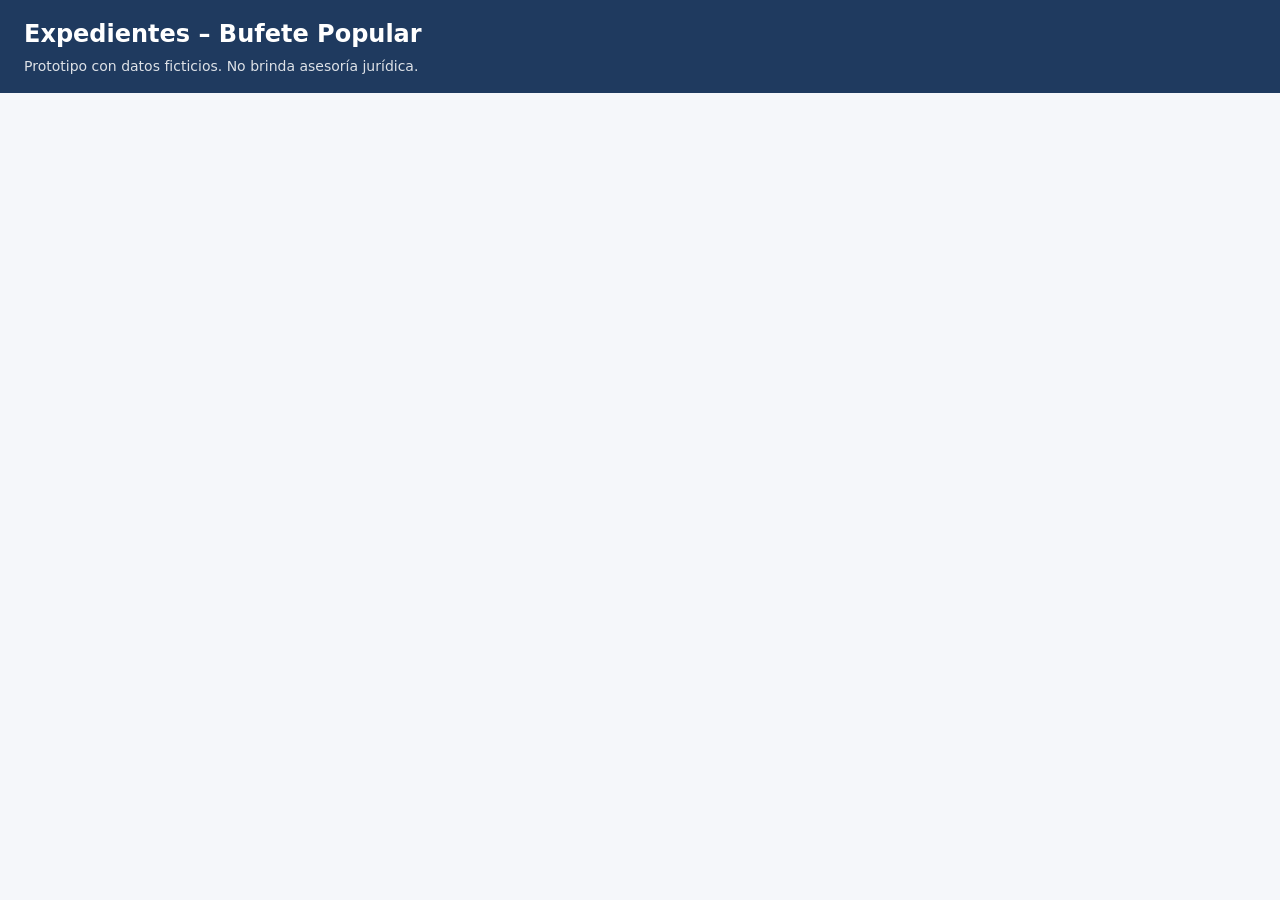
==== index.html @ 19b1eca4 "chore: estructura base del proyecto index.html, estilos base y utilidad genérica de localStorage, si" ====
<!DOCTYPE html>
<html lang="es">
<head>
  <meta charset="UTF-8">
  <meta name="viewport" content="width=device-width, initial-scale=1.0">
  <title>Expedientes – Bufete Popular</title>
  <link rel="stylesheet" href="css/styles.css">
</head>
<body>
  <header class="app-header">
    <h1>Expedientes – Bufete Popular</h1>
    <p class="aviso">Prototipo con datos ficticios. No brinda asesoría jurídica.</p>
  </header>

  <main id="app">
    <!-- Las vistas se agregarán durante el desarrollo -->
  </main>

  <script src="js/storage.js"></script>
  <script src="js/app.js"></script>
</body>
</html>
---- css/styles.css ----
:root {
  --color-primario: #1f3a5f;
  --color-fondo: #f5f7fa;
  --color-texto: #1d1d1f;
  --color-error: #b3261e;
  --color-exito: #1e7b34;
  --radio: 8px;
}

* {
  box-sizing: border-box;
}

body {
  margin: 0;
  font-family: "Segoe UI", system-ui, sans-serif;
  background: var(--color-fondo);
  color: var(--color-texto);
  line-height: 1.5;
}

.app-header {
  background: var(--color-primario);
  color: #fff;
  padding: 1rem 1.5rem;
}

.app-header h1 {
  margin: 0;
  font-size: 1.5rem;
}

.aviso {
  margin: 0.25rem 0 0;
  font-size: 0.875rem;
  opacity: 0.85;
}

main {
  max-width: 1000px;
  margin: 1.5rem auto;
  padding: 0 1rem;
}
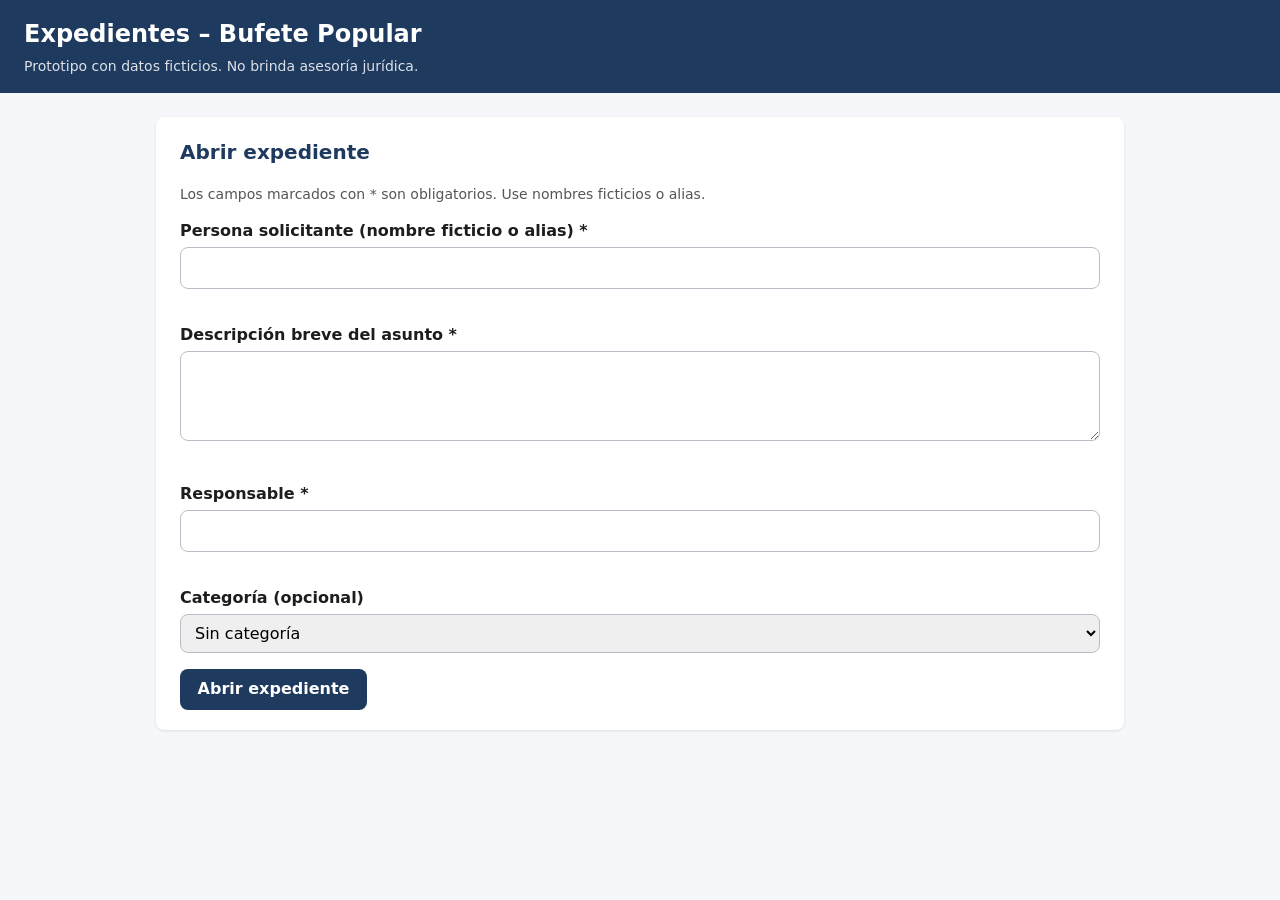
==== commit f98067b4: "feat: apertura de expedientes con validación Formulario con persona, asunto, responsable y categoría" ====
--- a/index.html
+++ b/index.html
@@ -13,7 +13,44 @@
   </header>
 
   <main id="app">
-    <!-- Las vistas se agregarán durante el desarrollo -->
+    <div id="mensaje" class="mensaje" role="status" aria-live="polite" hidden></div>
+
+    <section class="tarjeta" aria-labelledby="titulo-apertura">
+      <h2 id="titulo-apertura">Abrir expediente</h2>
+      <p class="ayuda">Los campos marcados con * son obligatorios. Use nombres ficticios o alias.</p>
+
+      <form id="form-apertura" novalidate>
+        <div class="campo">
+          <label for="persona">Persona solicitante (nombre ficticio o alias) *</label>
+          <input type="text" id="persona" name="persona" maxlength="100" autocomplete="off">
+          <p class="error-campo" id="error-persona"></p>
+        </div>
+
+        <div class="campo">
+          <label for="asunto">Descripción breve del asunto *</label>
+          <textarea id="asunto" name="asunto" rows="3" maxlength="500"></textarea>
+          <p class="error-campo" id="error-asunto"></p>
+        </div>
+
+        <div class="campo">
+          <label for="responsable">Responsable *</label>
+          <input type="text" id="responsable" name="responsable" maxlength="100" autocomplete="off">
+          <p class="error-campo" id="error-responsable"></p>
+        </div>
+
+        <div class="campo">
+          <label for="categoria">Categoría (opcional)</label>
+          <select id="categoria" name="categoria">
+            <option value="">Sin categoría</option>
+            <option value="Civil">Civil</option>
+            <option value="Familiar">Familiar</option>
+            <option value="Laboral">Laboral</option>
+          </select>
+        </div>
+
+        <button type="submit" class="boton boton-primario">Abrir expediente</button>
+      </form>
+    </section>
   </main>
 
   <script src="js/storage.js"></script>
--- a/css/styles.css
+++ b/css/styles.css
@@ -41,3 +41,98 @@
   margin: 1.5rem auto;
   padding: 0 1rem;
 }
+
+.tarjeta {
+  background: #fff;
+  border-radius: var(--radio);
+  padding: 1.25rem 1.5rem;
+  margin-bottom: 1.5rem;
+  box-shadow: 0 1px 3px rgba(0, 0, 0, 0.1);
+}
+
+.tarjeta h2 {
+  margin-top: 0;
+  color: var(--color-primario);
+  font-size: 1.25rem;
+}
+
+.ayuda {
+  margin-top: 0;
+  font-size: 0.875rem;
+  color: #555;
+}
+
+.campo {
+  margin-bottom: 1rem;
+}
+
+.campo label {
+  display: block;
+  font-weight: 600;
+  margin-bottom: 0.25rem;
+}
+
+.campo input,
+.campo textarea,
+.campo select {
+  width: 100%;
+  padding: 0.5rem 0.625rem;
+  border: 1px solid #b8bec7;
+  border-radius: var(--radio);
+  font: inherit;
+}
+
+.campo input:focus,
+.campo textarea:focus,
+.campo select:focus {
+  outline: 2px solid var(--color-primario);
+  outline-offset: 1px;
+}
+
+.campo .invalido {
+  border-color: var(--color-error);
+}
+
+.error-campo {
+  margin: 0.25rem 0 0;
+  color: var(--color-error);
+  font-size: 0.875rem;
+  min-height: 1em;
+}
+
+.boton {
+  padding: 0.55rem 1.1rem;
+  border: none;
+  border-radius: var(--radio);
+  font: inherit;
+  font-weight: 600;
+  cursor: pointer;
+}
+
+.boton-primario {
+  background: var(--color-primario);
+  color: #fff;
+}
+
+.boton-primario:hover {
+  background: #162b47;
+}
+
+.mensaje {
+  padding: 0.75rem 1rem;
+  border-radius: var(--radio);
+  margin-bottom: 1rem;
+  font-weight: 600;
+}
+
+.mensaje.exito {
+  background: #e3f4e7;
+  color: var(--color-exito);
+  border: 1px solid var(--color-exito);
+}
+
+.mensaje.error {
+  background: #fbe9e8;
+  color: var(--color-error);
+  border: 1px solid var(--color-error);
+}
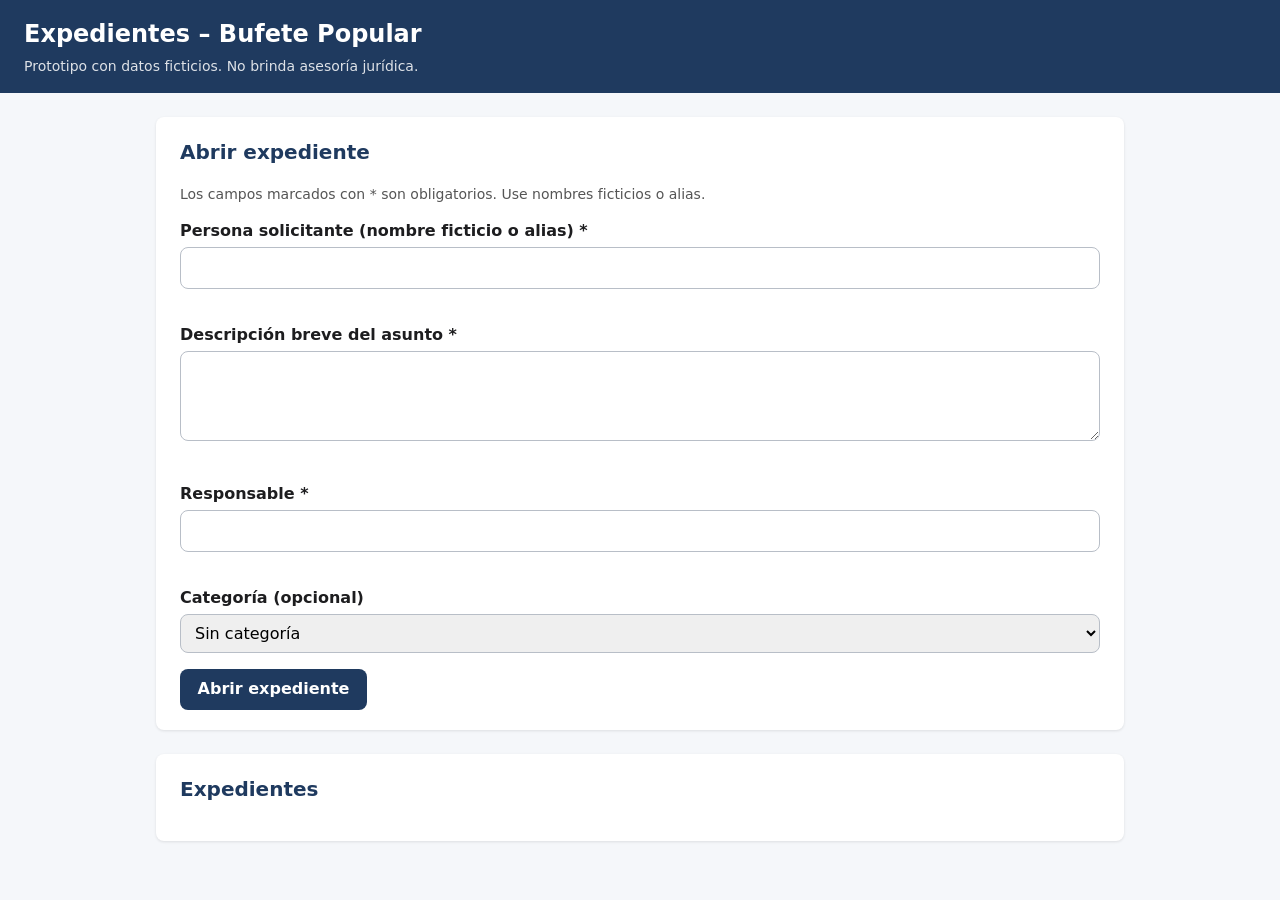
==== commit 1ac5f5c5: "chore: separar módulos de consulta y seguimiento Crea js/consulta.js y js/seguimiento.js con el cont" ====
--- a/index.html
+++ b/index.html
@@ -5,6 +5,8 @@
   <meta name="viewport" content="width=device-width, initial-scale=1.0">
   <title>Expedientes – Bufete Popular</title>
   <link rel="stylesheet" href="css/styles.css">
+  <link rel="stylesheet" href="css/consulta.css">
+  <link rel="stylesheet" href="css/seguimiento.css">
 </head>
 <body>
   <header class="app-header">
@@ -51,9 +53,22 @@
         <button type="submit" class="boton boton-primario">Abrir expediente</button>
       </form>
     </section>
+
+    <!-- Compañera 1 (js/consulta.js): listado y búsqueda -->
+    <section class="tarjeta" id="seccion-listado" aria-labelledby="titulo-listado">
+      <h2 id="titulo-listado">Expedientes</h2>
+    </section>
+
+    <!-- Compañera 1 (js/consulta.js): detalle e historial.
+         Dentro, Compañera 2 (js/seguimiento.js) dibuja en #acciones-expediente. -->
+    <section class="tarjeta" id="seccion-detalle" aria-labelledby="titulo-detalle" hidden>
+      <h2 id="titulo-detalle">Detalle del expediente</h2>
+    </section>
   </main>
 
   <script src="js/storage.js"></script>
   <script src="js/app.js"></script>
+  <script src="js/consulta.js"></script>
+  <script src="js/seguimiento.js"></script>
 </body>
 </html>
--- a/css/consulta.css
+++ b/css/consulta.css
@@ -0,0 +1 @@
+/* Estilos de listado, búsqueda y detalle (Compañera 1). Reutilizar variables de styles.css. */
--- a/css/seguimiento.css
+++ b/css/seguimiento.css
@@ -0,0 +1 @@
+/* Estilos de actividades, estados y cierre (Compañera 2). Reutilizar variables de styles.css. */
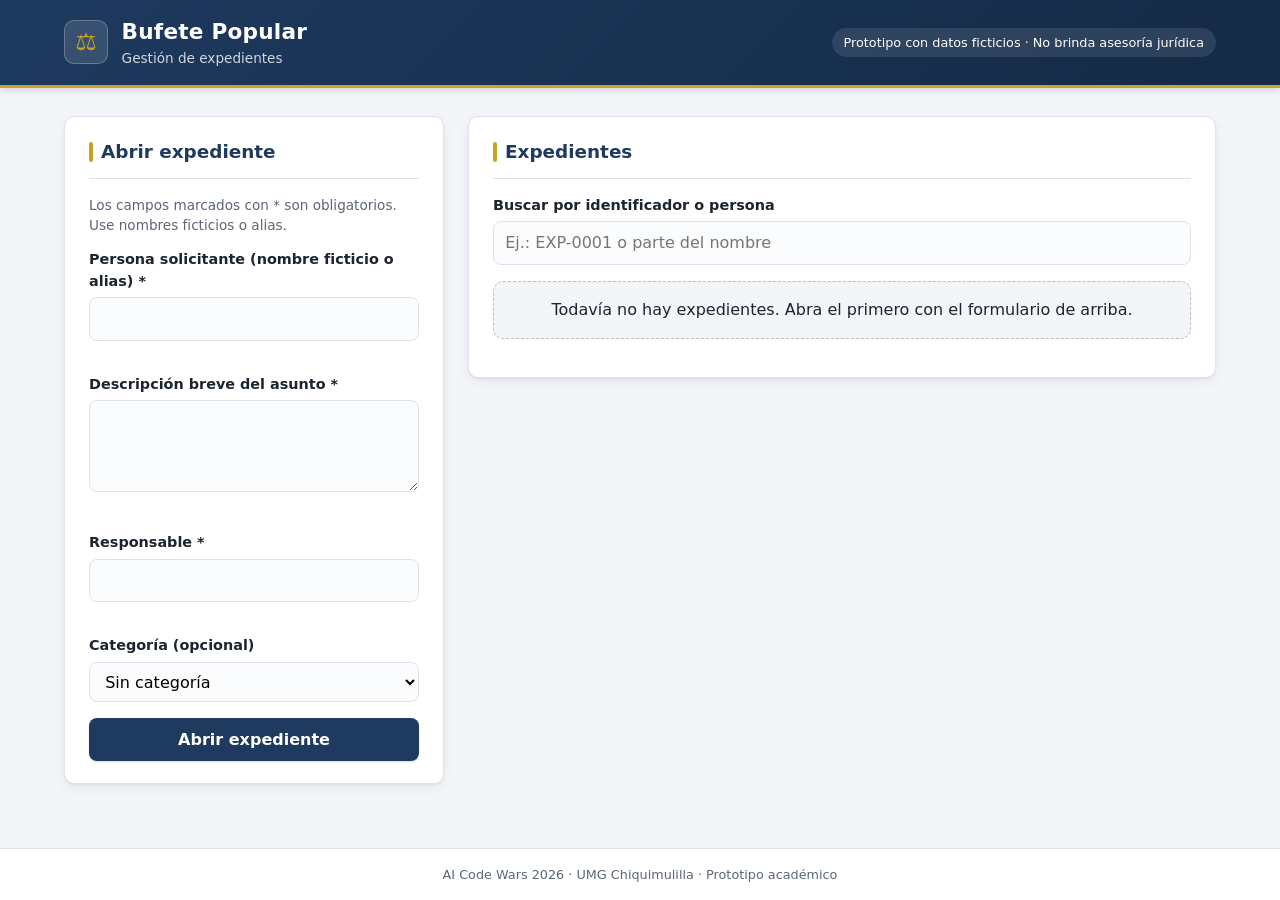
==== commit c18576ec: "style: rediseño visual con encabezado, diseño en dos columnas y pie de página" ====
--- a/index.html
+++ b/index.html
@@ -10,14 +10,23 @@
 </head>
 <body>
   <header class="app-header">
-    <h1>Expedientes – Bufete Popular</h1>
-    <p class="aviso">Prototipo con datos ficticios. No brinda asesoría jurídica.</p>
+    <div class="header-contenido">
+      <div class="marca">
+        <span class="marca-icono" aria-hidden="true">⚖</span>
+        <div>
+          <h1>Bufete Popular</h1>
+          <p class="subtitulo">Gestión de expedientes</p>
+        </div>
+      </div>
+      <p class="aviso">Prototipo con datos ficticios · No brinda asesoría jurídica</p>
+    </div>
   </header>
 
   <main id="app">
     <div id="mensaje" class="mensaje" role="status" aria-live="polite" hidden></div>
 
-    <section class="tarjeta" aria-labelledby="titulo-apertura">
+    <div class="layout">
+    <section class="tarjeta tarjeta-apertura" aria-labelledby="titulo-apertura">
       <h2 id="titulo-apertura">Abrir expediente</h2>
       <p class="ayuda">Los campos marcados con * son obligatorios. Use nombres ficticios o alias.</p>
 
@@ -59,6 +68,8 @@
       <h2 id="titulo-listado">Expedientes</h2>
     </section>
 
+    </div>
+
     <!-- Compañera 1 (js/consulta.js): detalle e historial.
          Dentro, Compañera 2 (js/seguimiento.js) dibuja en #acciones-expediente. -->
     <section class="tarjeta" id="seccion-detalle" aria-labelledby="titulo-detalle" hidden>
@@ -66,9 +77,12 @@
     </section>
   </main>
 
+  <footer class="app-footer">AI Code Wars 2026 · UMG Chiquimulilla · Prototipo académico</footer>
+
   <script src="js/storage.js"></script>
   <script src="js/app.js"></script>
   <script src="js/consulta.js"></script>
   <script src="js/seguimiento.js"></script>
+  <script src="js/reapertura.js"></script>
 </body>
 </html>
--- a/css/styles.css
+++ b/css/styles.css
@@ -1,10 +1,16 @@
 :root {
-  --color-primario: #1f3a5f;
-  --color-fondo: #f5f7fa;
-  --color-texto: #1d1d1f;
+  --color-primario: #1e3a5f;
+  --color-primario-oscuro: #142a46;
+  --color-acento: #c9a227;
+  --color-fondo: #f3f5f9;
+  --color-superficie: #ffffff;
+  --color-borde: #dde2ea;
+  --color-texto: #1c2430;
+  --color-texto-suave: #5b6676;
   --color-error: #b3261e;
   --color-exito: #1e7b34;
-  --radio: 8px;
+  --radio: 10px;
+  --sombra: 0 1px 2px rgba(16, 24, 40, 0.06), 0 4px 12px rgba(16, 24, 40, 0.06);
 }
 
 * {
@@ -13,54 +19,159 @@
 
 body {
   margin: 0;
-  font-family: "Segoe UI", system-ui, sans-serif;
+  min-height: 100vh;
+  display: flex;
+  flex-direction: column;
+  font-family: "Segoe UI", system-ui, -apple-system, Roboto, sans-serif;
   background: var(--color-fondo);
   color: var(--color-texto);
   line-height: 1.5;
 }
 
+/* ---------- Encabezado ---------- */
+
 .app-header {
-  background: var(--color-primario);
+  background: linear-gradient(135deg, var(--color-primario) 0%, var(--color-primario-oscuro) 100%);
   color: #fff;
+  border-bottom: 3px solid var(--color-acento);
+  box-shadow: 0 2px 8px rgba(0, 0, 0, 0.15);
+}
+
+.header-contenido {
+  max-width: 1200px;
+  margin: 0 auto;
   padding: 1rem 1.5rem;
+  display: flex;
+  align-items: center;
+  justify-content: space-between;
+  gap: 1rem;
+  flex-wrap: wrap;
+}
+
+.marca {
+  display: flex;
+  align-items: center;
+  gap: 0.85rem;
+}
+
+.marca-icono {
+  display: grid;
+  place-items: center;
+  width: 44px;
+  height: 44px;
+  border-radius: 10px;
+  background: rgba(255, 255, 255, 0.12);
+  border: 1px solid rgba(255, 255, 255, 0.25);
+  color: var(--color-acento);
+  font-size: 1.5rem;
 }
 
 .app-header h1 {
   margin: 0;
-  font-size: 1.5rem;
+  font-size: 1.35rem;
+  letter-spacing: 0.01em;
+}
+
+.subtitulo {
+  margin: 0;
+  font-size: 0.85rem;
+  opacity: 0.8;
 }
 
 .aviso {
-  margin: 0.25rem 0 0;
-  font-size: 0.875rem;
-  opacity: 0.85;
-}
+  margin: 0;
+  padding: 0.3rem 0.75rem;
+  border-radius: 999px;
+  background: rgba(255, 255, 255, 0.1);
+  font-size: 0.8rem;
+}
+
+/* ---------- Distribución ---------- */
 
 main {
-  max-width: 1000px;
-  margin: 1.5rem auto;
-  padding: 0 1rem;
-}
+  flex: 1;
+  width: 100%;
+  max-width: 1200px;
+  margin: 1.75rem auto;
+  padding: 0 1.5rem;
+}
+
+.layout {
+  display: grid;
+  grid-template-columns: minmax(300px, 380px) 1fr;
+  gap: 1.5rem;
+  align-items: start;
+}
+
+.layout > .tarjeta {
+  margin-bottom: 0;
+}
+
+.tarjeta-apertura {
+  position: sticky;
+  top: 1rem;
+}
+
+#seccion-detalle {
+  margin-top: 1.5rem;
+}
+
+@media (max-width: 860px) {
+  .layout {
+    grid-template-columns: 1fr;
+  }
+
+  .tarjeta-apertura {
+    position: static;
+  }
+}
+
+.app-footer {
+  padding: 1rem;
+  text-align: center;
+  font-size: 0.8rem;
+  color: var(--color-texto-suave);
+  border-top: 1px solid var(--color-borde);
+  background: var(--color-superficie);
+}
+
+/* ---------- Tarjetas ---------- */
 
 .tarjeta {
-  background: #fff;
+  background: var(--color-superficie);
+  border: 1px solid var(--color-borde);
   border-radius: var(--radio);
-  padding: 1.25rem 1.5rem;
+  padding: 1.35rem 1.5rem;
   margin-bottom: 1.5rem;
-  box-shadow: 0 1px 3px rgba(0, 0, 0, 0.1);
+  box-shadow: var(--sombra);
 }
 
 .tarjeta h2 {
-  margin-top: 0;
+  margin: 0 0 1rem;
+  padding-bottom: 0.75rem;
+  border-bottom: 1px solid var(--color-borde);
   color: var(--color-primario);
-  font-size: 1.25rem;
+  font-size: 1.15rem;
+  display: flex;
+  align-items: center;
+  gap: 0.5rem;
+}
+
+.tarjeta h2::before {
+  content: "";
+  width: 4px;
+  height: 1.1em;
+  border-radius: 2px;
+  background: var(--color-acento);
 }
 
 .ayuda {
   margin-top: 0;
-  font-size: 0.875rem;
-  color: #555;
-}
+  font-size: 0.85rem;
+  color: var(--color-texto-suave);
+}
+
+/* ---------- Formularios ---------- */
 
 .campo {
   margin-bottom: 1rem;
@@ -69,70 +180,124 @@
 .campo label {
   display: block;
   font-weight: 600;
-  margin-bottom: 0.25rem;
+  font-size: 0.9rem;
+  margin-bottom: 0.3rem;
 }
 
 .campo input,
 .campo textarea,
 .campo select {
   width: 100%;
-  padding: 0.5rem 0.625rem;
-  border: 1px solid #b8bec7;
-  border-radius: var(--radio);
+  padding: 0.55rem 0.7rem;
+  border: 1px solid var(--color-borde);
+  border-radius: 8px;
+  background: #fbfcfe;
   font: inherit;
+  transition: border-color 0.15s, box-shadow 0.15s;
+}
+
+.campo textarea {
+  resize: vertical;
 }
 
 .campo input:focus,
 .campo textarea:focus,
 .campo select:focus {
-  outline: 2px solid var(--color-primario);
-  outline-offset: 1px;
+  outline: none;
+  border-color: var(--color-primario);
+  box-shadow: 0 0 0 3px rgba(30, 58, 95, 0.15);
+  background: #fff;
 }
 
 .campo .invalido {
   border-color: var(--color-error);
+  box-shadow: 0 0 0 3px rgba(179, 38, 30, 0.12);
 }
 
 .error-campo {
   margin: 0.25rem 0 0;
   color: var(--color-error);
-  font-size: 0.875rem;
+  font-size: 0.82rem;
   min-height: 1em;
 }
 
+/* ---------- Botones ---------- */
+
 .boton {
-  padding: 0.55rem 1.1rem;
+  display: inline-flex;
+  align-items: center;
+  justify-content: center;
+  gap: 0.4rem;
+  padding: 0.6rem 1.15rem;
   border: none;
-  border-radius: var(--radio);
+  border-radius: 8px;
   font: inherit;
   font-weight: 600;
   cursor: pointer;
+  transition: background 0.15s, transform 0.05s, box-shadow 0.15s;
+}
+
+.boton:active {
+  transform: translateY(1px);
+}
+
+.boton:focus-visible {
+  outline: 3px solid rgba(201, 162, 39, 0.6);
+  outline-offset: 2px;
 }
 
 .boton-primario {
   background: var(--color-primario);
   color: #fff;
+  box-shadow: 0 1px 2px rgba(0, 0, 0, 0.15);
 }
 
 .boton-primario:hover {
-  background: #162b47;
-}
+  background: var(--color-primario-oscuro);
+}
+
+.tarjeta-apertura .boton-primario {
+  width: 100%;
+}
+
+/* ---------- Mensajes ---------- */
 
 .mensaje {
-  padding: 0.75rem 1rem;
+  padding: 0.8rem 1rem 0.8rem 1.1rem;
   border-radius: var(--radio);
-  margin-bottom: 1rem;
+  margin-bottom: 1.25rem;
   font-weight: 600;
+  border-left: 5px solid;
+  box-shadow: var(--sombra);
+}
+
+.form-reapertura,
+.cierres-anteriores {
+  margin-top: 1rem;
+  padding-top: 1rem;
+  border-top: 1px solid var(--color-borde);
+}
+
+.form-reapertura h3,
+.cierres-anteriores h3 {
+  margin: 0 0 0.5rem;
+  font-size: 1rem;
+  color: var(--color-primario);
+}
+
+.cierres-anteriores ul {
+  margin: 0;
+  padding-left: 1.2rem;
 }
 
 .mensaje.exito {
-  background: #e3f4e7;
+  background: #e8f5ec;
   color: var(--color-exito);
-  border: 1px solid var(--color-exito);
+  border-color: var(--color-exito);
 }
 
 .mensaje.error {
-  background: #fbe9e8;
+  background: #fcecea;
   color: var(--color-error);
-  border: 1px solid var(--color-error);
-}
+  border-color: var(--color-error);
+}
--- a/css/consulta.css
+++ b/css/consulta.css
@@ -1 +1,208 @@
-/* Estilos de listado, búsqueda y detalle (Compañera 1). Reutilizar variables de styles.css. */
+
+/* Estilos del listado, la búsqueda, el detalle y el historial
+   Reutiliza las variables de styles.css. */
+
+.solo-lectores {
+    position: absolute;
+    width: 1px;
+    height: 1px;
+    overflow: hidden;
+    clip: rect(0, 0, 0, 0);
+    white-space: nowrap;
+}
+
+/* ---------- Listado ---------- */
+
+.buscador {
+    margin-bottom: 0.5rem;
+}
+
+.conteo-resultados {
+    margin: 0.5rem 0;
+    font-size: 0.875rem;
+    color: #555;
+}
+
+.sin-resultados {
+    padding: 1rem;
+    border: 1px dashed #b8bec7;
+    border-radius: var(--radio);
+    background: var(--color-fondo);
+    text-align: center;
+}
+
+.tabla-contenedor {
+    overflow-x: auto;
+}
+
+.tabla-expedientes {
+    width: 100%;
+    border-collapse: collapse;
+}
+
+    .tabla-expedientes th,
+    .tabla-expedientes td {
+        padding: 0.6rem 0.75rem;
+        text-align: left;
+        border-bottom: 1px solid #e0e4ea;
+    }
+
+    .tabla-expedientes th {
+        background: var(--color-fondo);
+        color: var(--color-primario);
+        font-size: 0.875rem;
+    }
+
+    .tabla-expedientes tbody tr:hover {
+        background: #f0f4f9;
+    }
+
+.boton-secundario {
+    background: #fff;
+    color: var(--color-primario);
+    border: 1px solid var(--color-primario);
+    padding: 0.35rem 0.8rem;
+}
+
+    .boton-secundario:hover {
+        background: var(--color-primario);
+        color: #fff;
+    }
+
+    .boton-secundario:focus-visible {
+        outline: 2px solid var(--color-primario);
+        outline-offset: 2px;
+    }
+
+/* ---------- Etiquetas de estado ---------- */
+
+.etiqueta-estado {
+    display: inline-block;
+    padding: 0.15rem 0.6rem;
+    border-radius: 999px;
+    font-size: 0.8125rem;
+    font-weight: 600;
+    white-space: nowrap;
+}
+
+.estado-abierto {
+    background: #e3f4e7;
+    color: var(--color-exito);
+}
+
+.estado-seguimiento {
+    background: #fff3d6;
+    color: #7a5200;
+}
+
+.estado-cerrado {
+    background: #e6e8ec;
+    color: #444;
+}
+
+/* ---------- Detalle ---------- */
+
+.datos-expediente {
+    display: grid;
+    grid-template-columns: max-content 1fr;
+    gap: 0.4rem 1rem;
+    margin: 0 0 1rem;
+}
+
+    .datos-expediente dt {
+        font-weight: 600;
+    }
+
+    .datos-expediente dd {
+        margin: 0;
+        overflow-wrap: anywhere;
+    }
+
+.titulo-historial {
+    margin: 1.25rem 0 0.5rem;
+    color: var(--color-primario);
+    font-size: 1.05rem;
+}
+
+/* ---------- Historial ---------- */
+
+.historial {
+    list-style: none;
+    margin: 0;
+    padding: 0;
+}
+
+.entrada {
+    position: relative;
+    margin-bottom: 0.75rem;
+    padding: 0.6rem 0.9rem;
+    border-left: 5px solid #b8bec7;
+    border-radius: 0 var(--radio) var(--radio) 0;
+    background: var(--color-fondo);
+}
+
+    .entrada p {
+        margin: 0.25rem 0 0;
+        overflow-wrap: anywhere;
+    }
+
+    .entrada time {
+        margin-left: 0.5rem;
+        font-size: 0.8125rem;
+        color: #555;
+    }
+
+.etiqueta-entrada {
+    display: inline-block;
+    padding: 0.1rem 0.5rem;
+    border-radius: 4px;
+    font-size: 0.75rem;
+    font-weight: 700;
+    text-transform: uppercase;
+    letter-spacing: 0.03em;
+    background: #e6e8ec;
+    color: #333;
+}
+
+/* Actividades: azul. Cambios de estado: ámbar. Apertura: verde. */
+.entrada-actividad {
+    border-left-color: #2f6db5;
+    background: #eef4fb;
+}
+
+    .entrada-actividad .etiqueta-entrada {
+        background: #2f6db5;
+        color: #fff;
+    }
+
+.entrada-cambio-estado {
+    border-left-color: #8a5d00;
+    background: #fff8e6;
+}
+
+    .entrada-cambio-estado .etiqueta-entrada {
+        background: #8a5d00;
+        color: #fff;
+    }
+
+.entrada-apertura {
+    border-left-color: var(--color-exito);
+    background: #eef8f0;
+}
+
+    .entrada-apertura .etiqueta-entrada {
+        background: var(--color-exito);
+        color: #fff;
+    }
+
+#acciones-expediente {
+    margin-top: 1.25rem;
+    padding-top: 1rem;
+    border-top: 1px solid #e0e4ea;
+}
+
+@media (max-width: 560px) {
+    .datos-expediente {
+        grid-template-columns: 1fr;
+    }
+}
--- a/css/seguimiento.css
+++ b/css/seguimiento.css
@@ -1 +1,37 @@
-/* Estilos de actividades, estados y cierre (Compañera 2). Reutilizar variables de styles.css. */
+/* Estilos de actividades, estados y cierre. Reutiliza variables de styles.css. */
+
+.form-accion {
+  margin-top: 1rem;
+  padding-top: 1rem;
+  border-top: 1px solid #e1e4e8;
+}
+
+.form-accion:first-child {
+  margin-top: 0;
+  padding-top: 0;
+  border-top: none;
+}
+
+.form-accion h3 {
+  margin: 0 0 0.5rem;
+  font-size: 1rem;
+  color: var(--color-primario);
+}
+
+.boton-peligro {
+  background: var(--color-error);
+  color: #fff;
+}
+
+.boton-peligro:hover {
+  background: #8c1d17;
+}
+
+.aviso-cerrado {
+  margin: 0;
+  padding: 0.75rem 1rem;
+  border-radius: var(--radio);
+  background: #e6e8ec;
+  color: #333;
+  font-weight: 600;
+}
